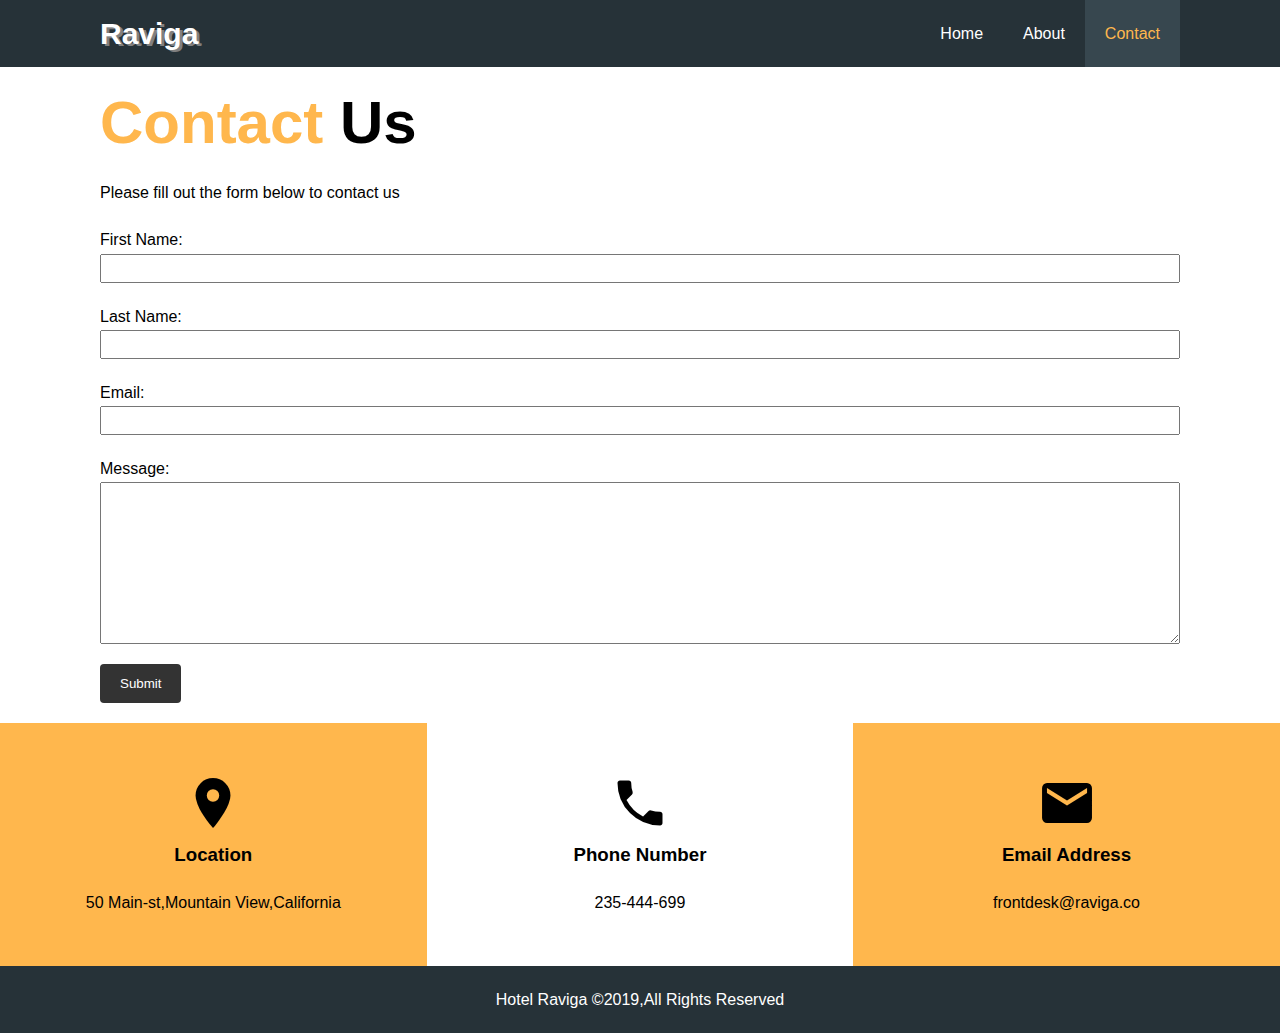
==== contact.html @ 6ff885c7 "adding files" ====
<!DOCTYPE html>
<html lang="en">
  <head>
    <meta charset="UTF-8" />
    <meta name="viewport" content="width=device-width, initial-scale=1.0" />
    <meta http-equiv="X-UA-Compatible" content="ie=edge" />
    <title>Raviga Hotels | Contact</title>
    <meta
      name="description"
      content="Welcome to the most extraordinary hotel in Mountain View,California"
    />
    <meta
      name="keywords"
      content="hotel,California hotel,Mountain View hotel"
    />
    <link rel="stylesheet" href="/static/css/style.css" />
    <link
      rel="stylesheet"
      media="screen and (max-width:768px)"
      href="/static/css/mobile.css"
    />
    <link
      rel="stylesheet"
      href="https://fonts.googleapis.com/icon?family=Material+Icons"
    />
  </head>
  <body>
    <header>
      <nav id="navbar">
        <div id="container">
          <h1 class="logo"><a href="./">Raviga</a></h1>
          <ul>
            <li><a href="./">Home</a></li>
            <li><a href="./About">About</a></li>
            <li><a class="current" href="./Contact">Contact</a></li>
          </ul>
        </div>
      </nav>
    </header>
    <section id="contact">
      <div id="container">
        <form action="/Hotel-Website/Contact" method="POST">
          <h1 class="heading"><span class="mark-content">Contact</span> Us</h1>
          <p>Please fill out the form below to contact us</p>
          <div class="entries">
            <label for="first_name">First Name:</label>
            <input
              class="inputs"
              type="text"
              name="First name"
              id="first_name"
            />
          </div>
          <div class="entries">
            <label for="last_name">Last Name:</label>
            <input type="text" class="inputs" name="Last name" id="last_name" />
          </div>
          <div class="entries">
            <label for="email_addr">Email:</label>
            <input class="inputs" type="email" name="Email" id="email_addr" />
          </div>
          <div class="entries">
            <label for="message">Message:</label>
            <textarea
              name="Message"
              class="inputs"
              id="message"
              cols="30"
              rows="10"
            ></textarea>
          </div>
          <input type="submit" value="Submit" class="btn1"/>
        </form>
      </div>
    </section>
    <section id="info">
        <div class="box bg-secondary">
          <i class="material-icons">location_on</i>
          <h3>Location</h3>
          <p>50 Main-st,Mountain View,California</p>
        </div>
        <div class="box ">
          <i class="material-icons">phone</i>
          <h3>Phone Number</h3>
          <p>235-444-699</p>
        </div>
        <div class="box bg-secondary">
          <i class="material-icons">email</i>
          <h3>Email Address</h3>
          <p>frontdesk@raviga.co</p>
        </div>
    </section>
    <div class="clr"></div>
    <footer id="foot">
        <p>Hotel Raviga &copy;2019,All Rights Reserved</p>
    </footer>
  </body>
</html>
---- static/css/style.css ----
* {
    box-sizing: border-box;
    margin: 0;
    padding: 0;
  }
  html,
  body {
    font-family: "Segoe UI", Tahoma, Geneva, Verdana, sans-serif;
    line-height: 1.7em;
  }
  #container {
    margin: auto;
    max-width: 1100px;
    overflow: auto;
    padding: 0px 10px;
  }
  #container-about2 {
    margin: auto;
    padding: 0px 20px;
    max-width: 1100px;
  }
  a {
    color: #333;
    text-decoration: none;
  }
  h1,
  h2,
  h3 {
    padding-bottom: 20px;
  }
  p {
    margin-bottom: 10px 0px;
  }
  #navbar {
    background-color: #263238;
    max-width: 100%;
    overflow: auto;
    color: #fff;
  }
  #navbar h1 {
    float: left;
    text-shadow: 3px 2px grey;
    font-size: 30px;
    padding-top: 20px;
  }
  #navbar ul {
    float: right;
    list-style: none;
  }
  #navbar ul li {
    float: left;
  }
  #navbar ul li a {
    display: block;
    padding: 20px;
    text-align: center;
  }
  #navbar a {
    color: white;
  }
  #navbar ul li a:hover,
  #navbar ul li a.current {
    background-color: #37474f;
    color: #ffb74d;
  }
  #showcase {
    background-image: url('/static/img/cover_bg.jpg');
    max-width: 100%;
    height: 600px;
    background-position: center;
    background-repeat: no-repeat;
    background-size: cover;
  }
  #showcase .showcase-content {
    color: white;
    text-align: center;
    padding: 170px;
  }
  #showcase .primary-content {
    color: #ffb74d;
  }
  .heading {
    font-size: 60px;
    line-height: 1.2em;
  }
  .heading_test {
    font-size: 42px;
    text-align: center;
    color: white;
    padding: 70px;
    line-height: 1.2em;
  }
  #showcase .lead {
    font-size: 20px;
    padding: 10px;
    margin-bottom: 30px;
    line-height: 1em;
  }
  .btn1 {
    padding: 12px 20px;
    border: none;
    cursor: pointer;
    border-radius: 4px;
    background-color: #333;
    color: white;
  }
  .btn1:hover {
    color: #333;
    background-color: #ffb74d;
  }
  #container2 {
    width: 100%;
    height: 450px;
  }
  #container2 .contain1 {
    background-image: url('/static/img/photo-1.jpg');
    width: 50%;
    min-height: 100%;
    float: left;
    background-position: center;
    background-size: cover;
  }
  .contain2 {
    width: 50%;
    height: inherit;
    float: right;
    overflow-y: auto;
    background-color: #333;
  }
  #info {
    width: 100%;
  }
  .box {
    background-color: #fff;
    float: left;
    width: 33.33%;
    padding: 50px;
    text-align: center;
    height: inherit;
  }
  .bg-secondary {
    background-color: #ffb74d;
  }
  i.material-icons {
    font-size: 60px;
  }
  .clr {
    clear: both;
  }
  #foot {
    background-color: #263238;
    width: 100%;
    color: white;
    padding: 20px;
    text-align: center;
  }
  .content {
    text-align: center;
    color: white;
    padding: 60px;
  }
  .mark-content {
    color: #ffb74d;
  }
  .lead {
    font-size: 20px;
    margin-bottom: 30px;
  }
  .contain2 .btn2 {
    color: #ffb74d;
    background-color: white;
    padding: 10px;
    border-radius: 4px;
  }
  .contain2 .btn2:hover {
    color: #ffffff;
    background-color: #616161;
  }
  #container-about {
    padding: 20px 0px;
    width: 100%;
    overflow: auto;
    height: 400px;
  }
  #about_contain1 {
    width: 40%;
    text-align: center;
    float: left;
    background-color: white;
  }
  #about_contain2 {
    width: 50%;
    float: right;
    min-height: 100%;
  }
  #about_contain2 img {
    width: 70%;
    border-radius: 50%;
  }
  #about_contain1 h1 {
    font-size: 40px;
    line-height: 1.1em;
  }
  .mark-content1 {
    color: #ffb74d;
  }
  .lead1 {
    font-size: 24px;
    line-height: 1.4em;
  }
  #review {
    height: 100%;
    background-size: cover;
    background-image: url('/static/img/review.jpg');
  }
  .rev_div {
    border-radius: 5px;
    opacity: 0.9;
    padding: 20px;
    margin: 40px;
    min-height: 130px;
    background: #ffb74d;
  }
  #review .rev_div img {
    width: 100px;
    float: left;
    border-radius: 50%;
    margin-right: 10px;
  }
  #contact {
    padding: 20px;
  }
  .entries {
    width: 100%;
    height: 20%;
    margin: 20px 0;
  }
  .inputs {
    width: 100%;
    display: block;
    padding: 5px 0px;
  }
---- static/css/mobile.css ----
#navbar h1 {
    float: none;
    text-align: center;
  }
  #navbar ul,
  #navbar ul li {
    float: none;
  }
  #navbar ul li a {
    padding: 5px;
    border-bottom: 1px solid gray;
  }
  #showcase .showcase-content {
    color: white;
    text-align: center;
    padding: 50px 50px;
  }
  #container2 .contain1 {
    display: none;
  }
  #container2 .contain2 {
    width: 100%;
  }
  .box {
    float: none;
    width: 100%;
  }
  #about_contain2 {
    float: none;
    width: 100%;
    text-align: center;
  }
  #about_contain2 img {
    padding: 10px;
  }
  #about_contain1 {
    width: 100%;
  }
  .heading_test {
    padding: 40px;
  }
  #showcase {
    height: 100%;
  }
  #showcase .showcase-content {
    padding-top: 50px;
  }
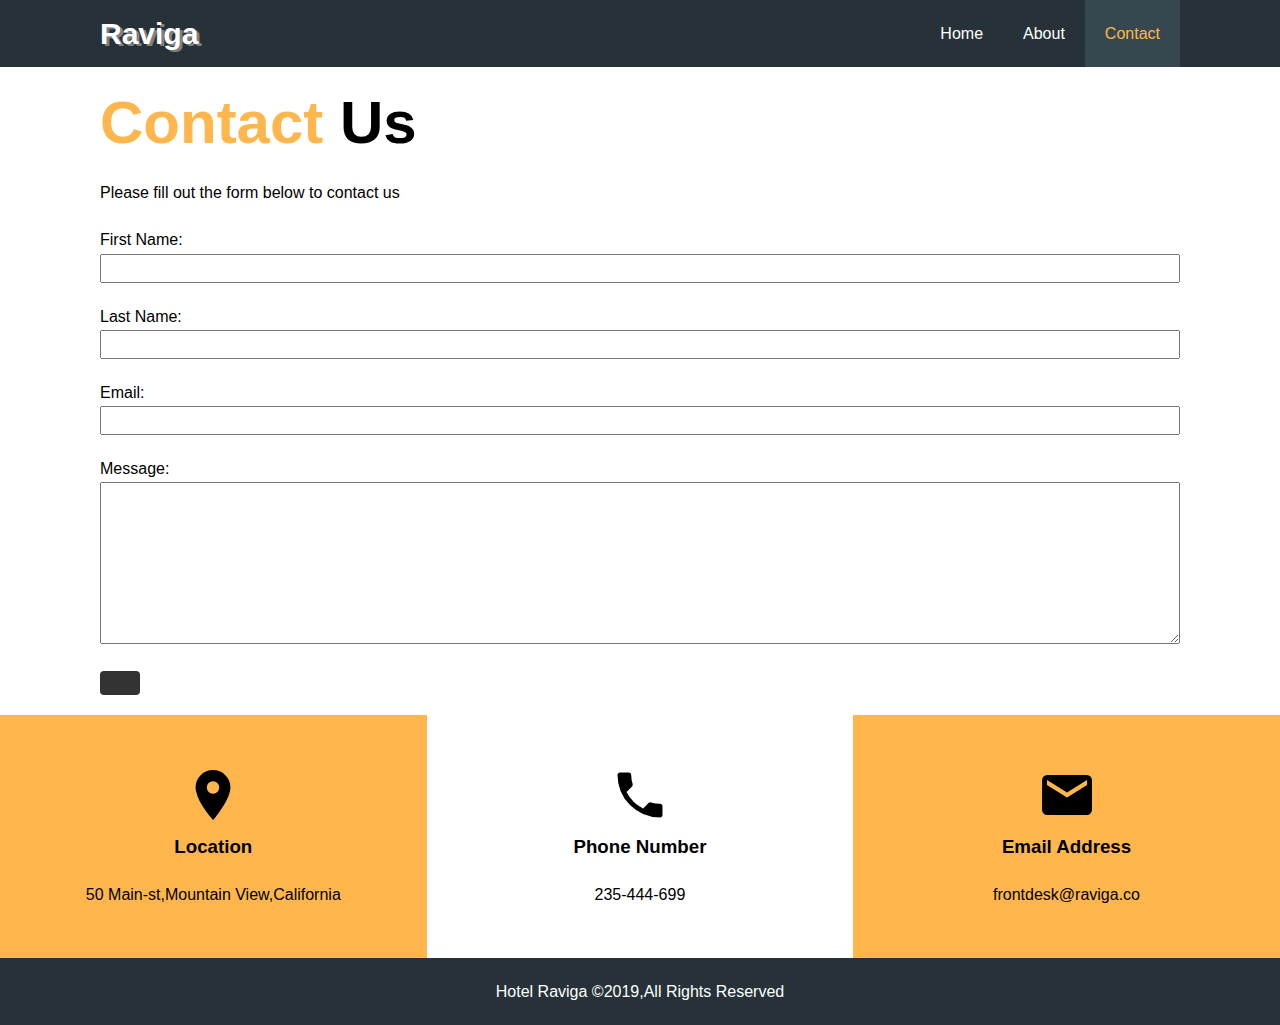
==== commit 7cfef1d9: "added features of database" ====
--- a/contact.html
+++ b/contact.html
@@ -39,7 +39,7 @@
     </header>
     <section id="contact">
       <div id="container">
-        <form action="/Hotel-Website/Contact" method="POST">
+        <form action="./Contact" method="POST" >
           <h1 class="heading"><span class="mark-content">Contact</span> Us</h1>
           <p>Please fill out the form below to contact us</p>
           <div class="entries">
@@ -69,7 +69,7 @@
               rows="10"
             ></textarea>
           </div>
-          <input type="submit" value="Submit" class="btn1"/>
+          <button type="submit" value="Submit" class="btn1"/>
         </form>
       </div>
     </section>
--- a/static/css/style.css
+++ b/static/css/style.css
@@ -64,7 +64,7 @@
     color: #ffb74d;
   }
   #showcase {
-    background-image: url('/static/img/cover_bg.jpg');
+     background-image: url("../img/cover_bg.jpg"); 
     max-width: 100%;
     height: 600px;
     background-position: center;
@@ -113,7 +113,7 @@
     height: 450px;
   }
   #container2 .contain1 {
-    background-image: url('/static/img/photo-1.jpg');
+    background-image: url('../img/photo-1.jpg');
     width: 50%;
     min-height: 100%;
     float: left;
@@ -211,7 +211,7 @@
   #review {
     height: 100%;
     background-size: cover;
-    background-image: url('/static/img/review.jpg');
+    background-image: url('../img/review.jpg');
   }
   .rev_div {
     border-radius: 5px;
